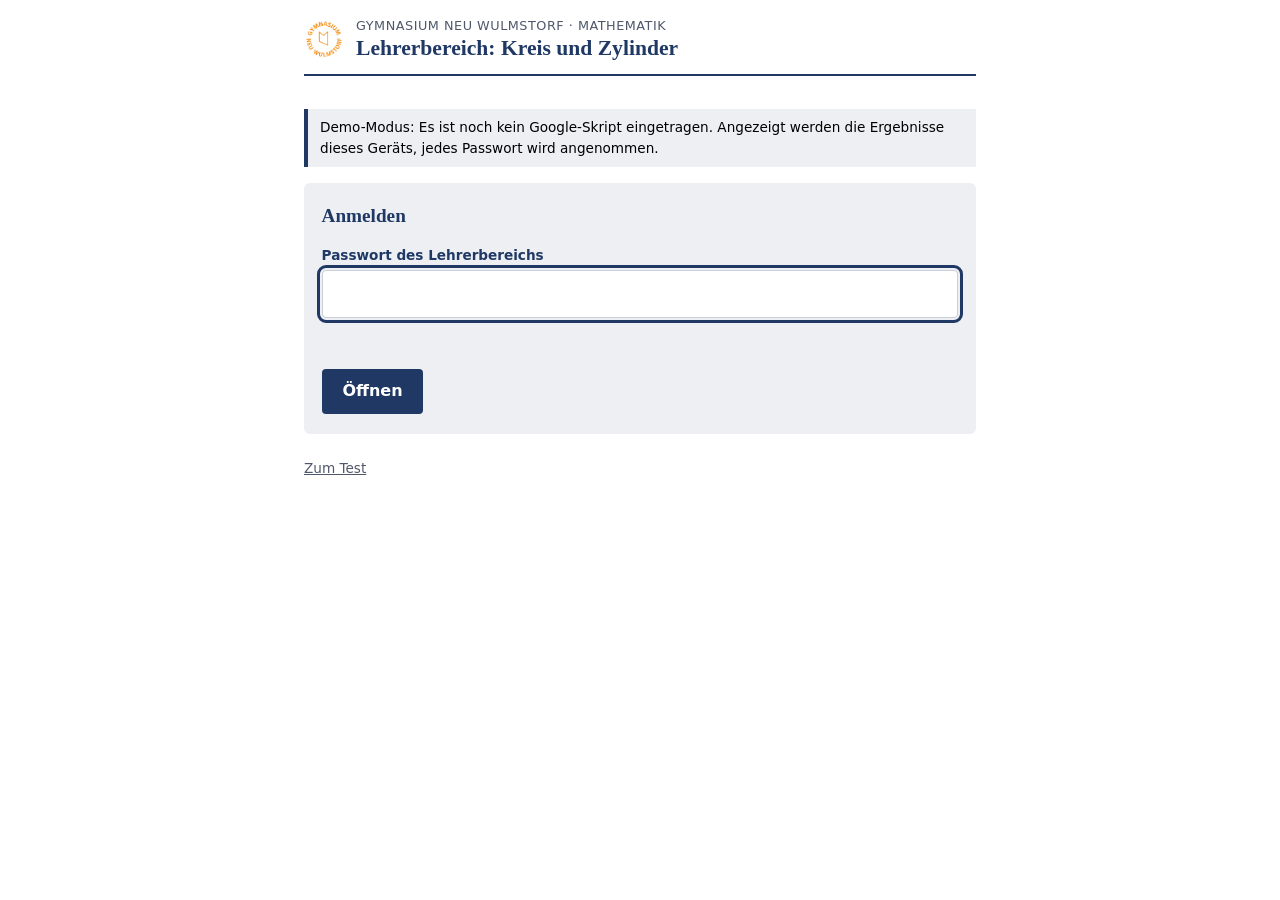
==== admin.html @ eee0d721 "Online-Test Kreis und Zylinder mit Lehrerbereich und Google-Skript Co-Authored-By: Claude Sonnet 5.5" ====
<!doctype html>
<html lang="de">
<head>
  <meta charset="utf-8">
  <meta name="viewport" content="width=device-width, initial-scale=1">
  <meta name="color-scheme" content="light dark">
  <meta name="robots" content="noindex">
  <title>Lehrerbereich Kreis und Zylinder</title>
  <link rel="icon" href="data:image/svg+xml,<svg xmlns='http://www.w3.org/2000/svg' viewBox='0 0 100 100'><circle cx='50' cy='50' r='40' fill='%231f3864'/></svg>">
  <link rel="stylesheet" href="css/style.css">
</head>
<body>
  <header class="kopf">
    <img src="bilder/gnw-logo.png" alt="">
    <div>
      <p>Gymnasium Neu Wulmstorf · Mathematik</p>
      <h1>Lehrerbereich: Kreis und Zylinder</h1>
    </div>
  </header>
  <main id="admin"></main>
  <footer class="fuss"><a href="index.html">Zum Test</a></footer>
  <script src="js/config.js"></script>
  <script src="js/aufgaben.js"></script>
  <script src="js/speicher.js"></script>
  <script src="js/admin.js"></script>
</body>
</html>
---- css/style.css ----
/* Layout: schmale Spalte, eine Aufgabe pro Bildschirm; Navy und Hellgrau aus dem GNW-Hausstil (stil/hausstil.json). */
:root {
  --navy: #1f3864; --grau: #edeff3; --text: #000000; --bg: #ffffff;
  --linie: #c9cfdb; --gedaempft: #4f586b; --knopf-text: #ffffff;
  --ok: #1d6b3f; --ok-flaeche: #e1f1e8; --fehler: #9b2c2c; --fehler-flaeche: #f8e4e4;
  --serif: Cambria, Georgia, "Times New Roman", serif;
  --formel: "Cambria Math", Cambria, Georgia, serif;
  --sans: system-ui, -apple-system, "Segoe UI", sans-serif;
}
@media (prefers-color-scheme: dark) {
  :root:not([data-theme="light"]) {
    --navy: #9db8ea; --grau: #1e2636; --text: #e8ebf2; --bg: #141a26;
    --linie: #37425a; --gedaempft: #a3aec3; --knopf-text: #101726;
    --ok: #7fd4a1; --ok-flaeche: #17301f; --fehler: #f0a1a1; --fehler-flaeche: #3a1f1f; color-scheme: dark;
  }
}
* { box-sizing: border-box; }
html { -webkit-text-size-adjust: 100%; }
body {
  margin: 0; background: var(--bg); color: var(--text);
  font-family: var(--serif); font-size: 1.0625rem; line-height: 1.55;
  padding-block: 0 2rem;
  padding-left: max(16px, env(safe-area-inset-left, 0px));
  padding-right: max(16px, env(safe-area-inset-right, 0px));
}
.kopf { max-width: 42rem; margin: 0 auto; padding-block: 1rem 0.75rem; display: flex; align-items: center; gap: 0.75rem; border-bottom: 2px solid var(--navy); }
.kopf img { width: 2.5rem; height: auto; flex: none; }
.kopf p { margin: 0; font-family: var(--sans); font-size: 0.8rem; letter-spacing: 0.04em; text-transform: uppercase; color: var(--gedaempft); }
.kopf h1 { margin: 0; font-size: 1.35rem; color: var(--navy); line-height: 1.2; text-wrap: balance; }
main, .fuss { max-width: 42rem; margin: 0 auto; }
main { padding-top: 1.25rem; }
h2 { color: var(--navy); font-size: 1.2rem; margin: 0 0 0.5rem; }
.karte { background: var(--grau); border-radius: 6px; padding: 1.1rem 1.1rem 1.25rem; margin-bottom: 1rem; }
.hinweis { color: var(--gedaempft); margin: 0 0 1rem; }
label { display: block; font-family: var(--sans); font-size: 0.85rem; font-weight: 600; color: var(--navy); margin: 0.9rem 0 0.25rem; }
input[type=text], input[type=password], input[inputmode], textarea {
  width: 100%; font: inherit; font-size: 1.15rem; padding: 0.55rem 0.7rem;
  color: var(--text); background: var(--bg); border: 1.5px solid var(--linie); border-radius: 4px;
}
input:focus-visible, textarea:focus-visible, button:focus-visible, summary:focus-visible, a:focus-visible { outline: 3px solid var(--navy); outline-offset: 2px; }
input:disabled { opacity: 1; background: var(--grau); color: var(--text); }
.knopf {
  font: inherit; font-family: var(--sans); font-weight: 600; font-size: 1rem; cursor: pointer;
  background: var(--navy); color: var(--knopf-text); border: 0; border-radius: 4px; padding: 0.65rem 1.3rem; margin-top: 1.1rem;
}
.knopf:disabled { opacity: 0.55; cursor: wait; }
.knopf.zweit { background: transparent; color: var(--navy); border: 1.5px solid var(--navy); }
.knopf.klein { font-size: 0.85rem; padding: 0.35rem 0.8rem; margin: 0; }
.link { font: inherit; font-family: var(--sans); font-size: 0.85rem; background: none; border: 0; padding: 0; color: var(--gedaempft); text-decoration: underline; cursor: pointer; }
.meldung { min-height: 1.4em; margin: 0.75rem 0 0; font-family: var(--sans); font-size: 0.92rem; color: var(--fehler); }
.fuss { padding-top: 0.5rem; font-family: var(--sans); font-size: 0.85rem; color: var(--gedaempft); display: flex; gap: 1rem; flex-wrap: wrap; }
.fuss a { color: var(--gedaempft); }
.demo { font-family: var(--sans); font-size: 0.85rem; background: var(--grau); border-left: 4px solid var(--navy); padding: 0.5rem 0.75rem; margin-bottom: 1rem; }

.fortschritt { display: grid; grid-template-columns: repeat(10, 1fr); gap: 4px; margin: 0 0 1rem; padding: 0; list-style: none; }
.fortschritt li { height: 8px; border-radius: 2px; background: var(--linie); }
.fortschritt li.fertig { background: var(--navy); }
.fortschritt li.jetzt { background: var(--bg); box-shadow: inset 0 0 0 2px var(--navy); }
.aufgabenkopf { display: flex; align-items: baseline; gap: 0.6rem; flex-wrap: wrap; margin-bottom: 0.4rem; }
.aufgabenkopf h2 { margin: 0; }
.afb { font-family: var(--sans); font-size: 0.75rem; font-weight: 700; letter-spacing: 0.05em; border: 1.5px solid var(--navy); color: var(--navy); border-radius: 3px; padding: 0 0.4rem; }
.aufgabentext { margin: 0.4rem 0 0; font-size: 1.1rem; }
.zeile { display: flex; align-items: center; gap: 0.6rem; }
.zeile input { flex: 1 1 auto; min-width: 0; font-family: var(--formel); }
.zeile .einheit { flex: none; font-family: var(--formel); font-size: 1.15rem; min-width: 2.4rem; }
.rundung { font-family: var(--sans); font-size: 0.85rem; color: var(--gedaempft); margin: 0.4rem 0 0; }
.rueck { margin-top: 1rem; padding: 0.7rem 0.9rem; border-radius: 4px; font-family: var(--sans); font-weight: 600; background: var(--bg); border: 1.5px solid var(--linie); }
.rueck.ok { background: var(--ok-flaeche); border-color: var(--ok); color: var(--ok); }

.ergebnis { font-size: 1.6rem; color: var(--navy); font-weight: 700; margin: 0.25rem 0 0.75rem; }
.chips { display: flex; flex-wrap: wrap; gap: 6px; padding: 0; margin: 0; list-style: none; }
.chip { font-family: var(--sans); font-size: 0.8rem; font-weight: 600; min-width: 2.1rem; text-align: center; padding: 0.15rem 0.4rem; border-radius: 3px; background: var(--bg); border: 1.5px solid var(--linie); color: var(--gedaempft); }
.chip.ok { background: var(--ok-flaeche); border-color: var(--ok); color: var(--ok); }
.chip.nein { background: var(--fehler-flaeche); border-color: var(--fehler); color: var(--fehler); }
.chip.offen { border-style: dashed; }

/* Lehrerbereich */
.leiste { display: flex; gap: 0.5rem; flex-wrap: wrap; align-items: center; margin: 0 0 1rem; }
.quoten { display: grid; grid-template-columns: repeat(auto-fill, minmax(4.2rem, 1fr)); gap: 6px; margin: 0.5rem 0 0; padding: 0; list-style: none; font-family: var(--sans); font-size: 0.8rem; }
.quoten li { background: var(--bg); border: 1.5px solid var(--linie); border-radius: 3px; padding: 0.25rem 0.4rem; }
.quoten b { display: block; font-size: 1rem; color: var(--navy); }
.quoten .balken { height: 4px; background: var(--linie); border-radius: 2px; margin-top: 3px; }
.quoten .balken i { display: block; height: 100%; background: var(--navy); border-radius: 2px; }
details.person { background: var(--grau); border-radius: 6px; margin-bottom: 0.5rem; }
details.person > summary { cursor: pointer; padding: 0.7rem 0.9rem; display: flex; align-items: center; gap: 0.75rem; flex-wrap: wrap; font-family: var(--sans); list-style-position: inside; }
details.person > summary .name { font-weight: 700; color: var(--navy); font-size: 1rem; }
details.person > summary .punkte { font-weight: 700; }
details.person > summary .zeit { color: var(--gedaempft); font-size: 0.8rem; margin-left: auto; }
.person .inhalt { padding: 0 0.9rem 0.9rem; }
.tabelle { overflow-x: auto; }
table { border-collapse: collapse; width: 100%; font-family: var(--sans); font-size: 0.85rem; background: var(--bg); }
th, td { text-align: left; padding: 0.35rem 0.5rem; border-bottom: 1px solid var(--linie); vertical-align: top; }
th { color: var(--navy); font-size: 0.75rem; letter-spacing: 0.03em; }
td.zahl { font-family: var(--formel); white-space: nowrap; }
.ok-text { color: var(--ok); font-weight: 700; }
.nein-text { color: var(--fehler); font-weight: 700; }
textarea { font-family: var(--sans); font-size: 0.9rem; min-height: 5rem; }
@media (max-width: 30rem) { .kopf h1 { font-size: 1.15rem; } .ergebnis { font-size: 1.35rem; } }
@media (prefers-reduced-motion: no-preference) { .knopf { transition: opacity 0.15s; } }
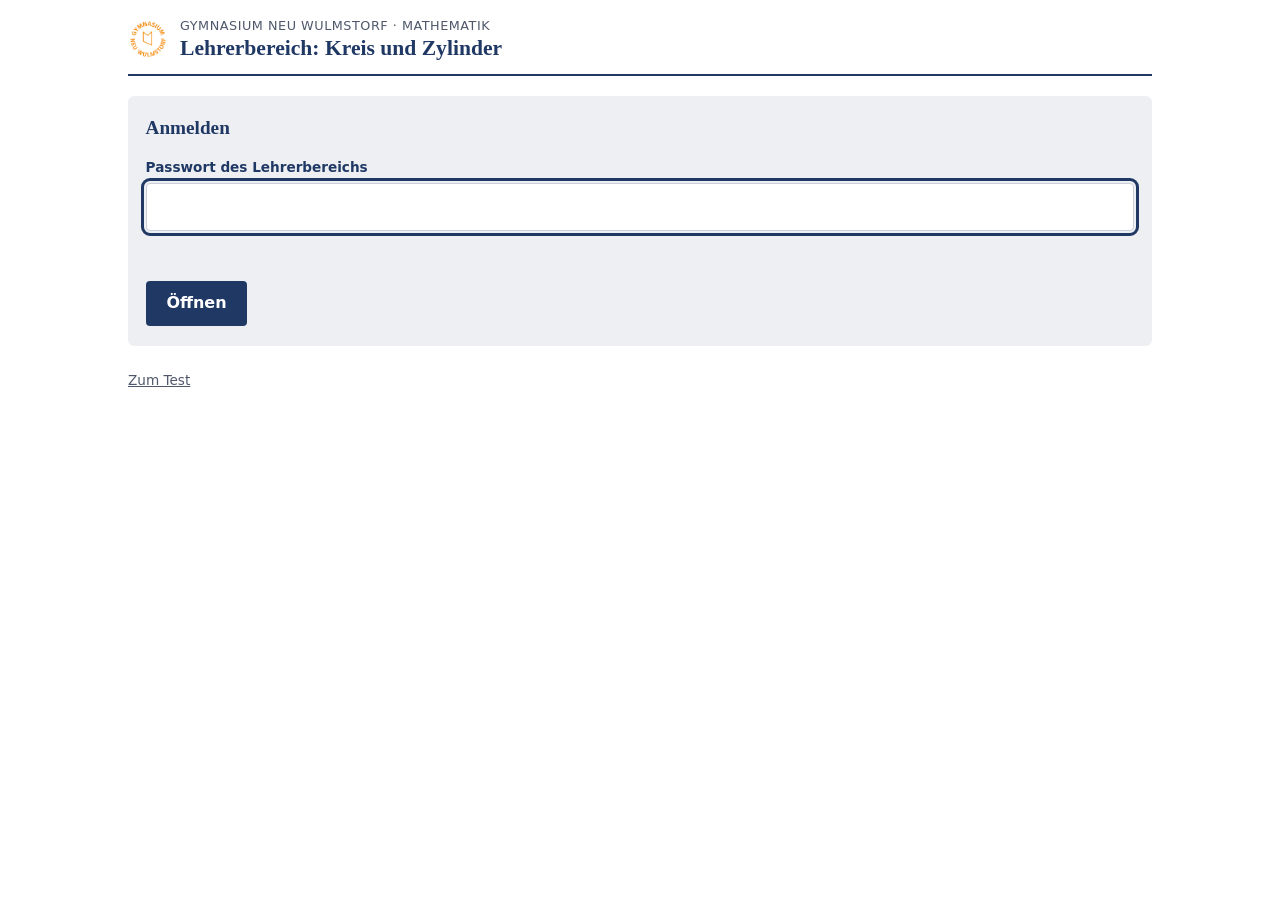
==== commit 14201a47: "Lehrerbereich: Ergebnisse je Person in einer Zeile Co-Authored-By: Claude Sonnet 5.5 <noreply@anthro" ====
--- a/admin.html
+++ b/admin.html
@@ -9,7 +9,7 @@
   <link rel="icon" href="data:image/svg+xml,<svg xmlns='http://www.w3.org/2000/svg' viewBox='0 0 100 100'><circle cx='50' cy='50' r='40' fill='%231f3864'/></svg>">
   <link rel="stylesheet" href="css/style.css">
 </head>
-<body>
+<body class="admin">
   <header class="kopf">
     <img src="bilder/gnw-logo.png" alt="">
     <div>
--- a/css/style.css
+++ b/css/style.css
@@ -79,15 +79,19 @@
 .quoten { display: grid; grid-template-columns: repeat(auto-fill, minmax(4.2rem, 1fr)); gap: 6px; margin: 0.5rem 0 0; padding: 0; list-style: none; font-family: var(--sans); font-size: 0.8rem; }
 .quoten li { background: var(--bg); border: 1.5px solid var(--linie); border-radius: 3px; padding: 0.25rem 0.4rem; }
 .quoten b { display: block; font-size: 1rem; color: var(--navy); }
-.quoten .balken { height: 4px; background: var(--linie); border-radius: 2px; margin-top: 3px; }
+.quoten .balken { display: block; height: 4px; background: var(--linie); border-radius: 2px; margin-top: 3px; }
 .quoten .balken i { display: block; height: 100%; background: var(--navy); border-radius: 2px; }
-details.person { background: var(--grau); border-radius: 6px; margin-bottom: 0.5rem; }
-details.person > summary { cursor: pointer; padding: 0.7rem 0.9rem; display: flex; align-items: center; gap: 0.75rem; flex-wrap: wrap; font-family: var(--sans); list-style-position: inside; }
-details.person > summary .name { font-weight: 700; color: var(--navy); font-size: 1rem; }
-details.person > summary .punkte { font-weight: 700; }
-details.person > summary .zeit { color: var(--gedaempft); font-size: 0.8rem; margin-left: auto; }
-.person .inhalt { padding: 0 0.9rem 0.9rem; }
 .tabelle { overflow-x: auto; }
+.admin .kopf, .admin main, .admin .fuss { max-width: 64rem; }
+table.ergebnisse { background: var(--grau); }
+.ergebnisse td, .ergebnisse th { white-space: nowrap; }
+.ergebnisse th.c, .ergebnisse td.c { text-align: center; padding-inline: 0.35rem; }
+.ergebnisse th small { display: block; font-weight: 400; font-size: 0.65rem; opacity: 0.85; }
+.ergebnisse td.stand { color: var(--gedaempft); font-size: 0.8rem; }
+.ergebnisse .name { font-weight: 700; font-size: 0.95rem; color: var(--navy); text-decoration: none; cursor: pointer; }
+.ergebnisse .offen-text { color: var(--gedaempft); }
+.ergebnisse tr.detail > td { white-space: normal; background: var(--bg); padding: 0.75rem; }
+tr[hidden] { display: none; }
 table { border-collapse: collapse; width: 100%; font-family: var(--sans); font-size: 0.85rem; background: var(--bg); }
 th, td { text-align: left; padding: 0.35rem 0.5rem; border-bottom: 1px solid var(--linie); vertical-align: top; }
 th { color: var(--navy); font-size: 0.75rem; letter-spacing: 0.03em; }
